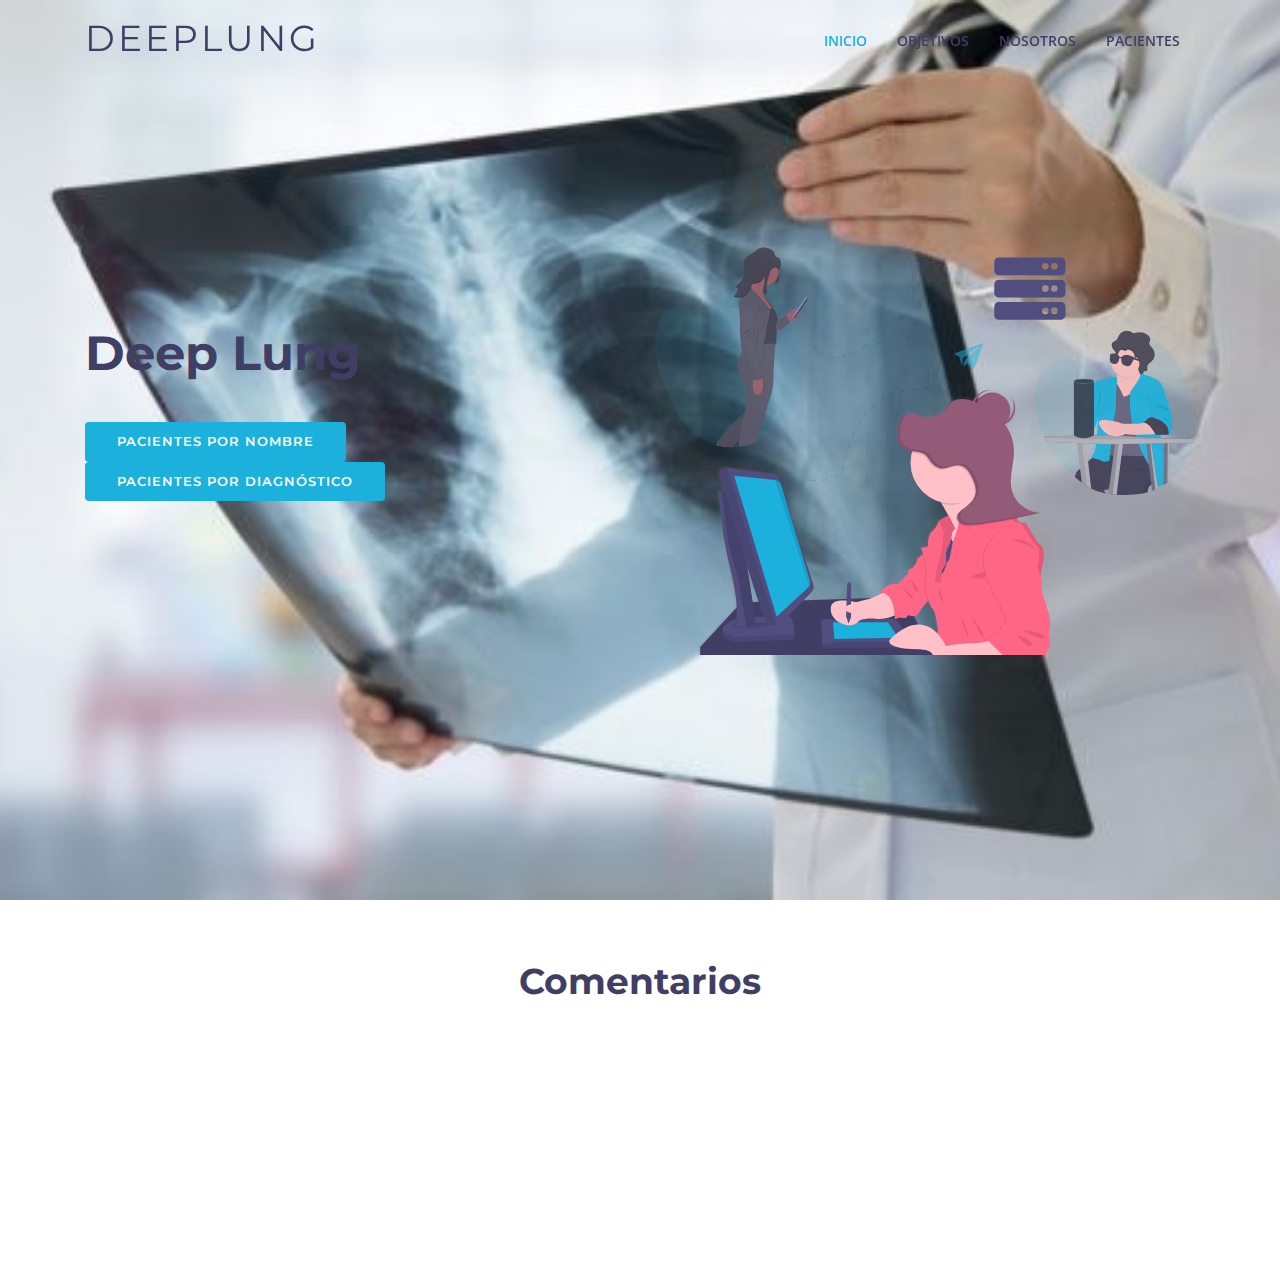
==== nombres.html @ f7f76b73 "Create nombres.html" ====
<!DOCTYPE html>
<html lang="en">
<head>
  <meta charset="utf-8">
  <title>Deep Lung_Pacientes</title>
  <meta content="width=device-width, initial-scale=1.0" name="viewport">
  <meta content="" name="keywords">
  <meta content="" name="description">

  <!-- Favicons -->
  <link href="img/favicon.png" rel="icon">
  <link href="img/apple-touch-icon.png" rel="apple-touch-icon">

  <!-- Google Fonts -->
  <link href="https://fonts.googleapis.com/css?family=Open+Sans:300,300i,400,400i,500,600,700,700i|Montserrat:300,400,500,600,700" rel="stylesheet">

  <!-- Bootstrap CSS File -->
  <link href="lib/bootstrap/css/bootstrap.min.css" rel="stylesheet">

  <!-- Libraries CSS Files -->
  <link href="lib/font-awesome/css/font-awesome.min.css" rel="stylesheet">
  <link href="lib/animate/animate.min.css" rel="stylesheet">
  <link href="lib/ionicons/css/ionicons.min.css" rel="stylesheet">
  <link href="lib/owlcarousel/assets/owl.carousel.min.css" rel="stylesheet">
  <link href="lib/lightbox/css/lightbox.min.css" rel="stylesheet">

  <!-- Main Stylesheet File -->
  <link href="css/style.css" rel="stylesheet">

 
</head>

<body>
  <!--==========================
  Header
  ============================-->
  <header id="header">

    <div class="container">

      <div class="logo float-left">
        <!-- Uncomment below if you prefer to use an image logo -->
        <h1 class="text-light"><a href="#intro" class="scrollto"><span>DeepLung</span></a></h1>
        <!-- <a href="#header" class="scrollto"><img src="img/logo.png" alt="" class="img-fluid"></a> -->
      </div>

      <nav class="main-nav float-right d-none d-lg-block">
        <ul>
          <li class="active"><a href="#intro">Inicio</a></li>
          <li><a href="#services">Objetivos</a></li>
          <li><a href="#about">Nosotros</a></li>
          <li><a href="#">Pacientes</a></li>
          <!---<ul>
             <li><a href="nombres.html">Nombres</a></li>
             <li><a href="nombres.html">Diagnóstico</a></li>
          </ul>--->
        </ul>
      </nav><!-- .main-nav -->
      
    </div>
  </header><!-- #header -->

  <!--==========================
    Intro Section
  ============================-->
  <section id="intro" class="clearfix">
    <div class="container d-flex h-100">
      <div class="row justify-content-center align-self-center">
        <div class="col-md-6 intro-info order-md-first order-last">
          <h2>Deep Lung</h2>
          <div>
            <a href="nombres.html" class="btn-get-started scrollto">Pacientes por nombre</a>
          </div>
          <div>
            <a href="diagnóstico" class="btn-get-started scrollto">Pacientes por diagnóstico</a>
          </div>
        </div>
  
        <div class="col-md-6 intro-img order-md-last order-first">
          <img src="img/intro-img.svg" alt="" class="img-fluid">
        </div>
      </div>

    </div>
  </section><!-- #intro -->

  <main id="main">



        <!--==========================
     


    <!--==========================
      Testimonios
    ============================-->
    <section id="testimonials">
      <div class="container">

        <header class="section-header">
          <h3>Comentarios</h3>
        </header>

        <div class="row justify-content-center">
          <div class="col-lg-8">

            <div class="owl-carousel testimonials-carousel wow fadeInUp">
    
              <div class="testimonial-item">
                <img src="img/testimonial-1.jpg" class="testimonial-img" alt="">
                <h3>Saul Goodman</h3>
                <h4>Médico neumólogo</h4>
                <p>
                  HOLA.
                </p>
              </div>
    
              <div class="testimonial-item">
                <img src="img/testimonial-2.jpg" class="testimonial-img" alt="">
                <h3>Sara Wilsson</h3>
                <h4>Radiólogo</h4>
                <p>
                  Hola
                </p>
              </div>
    
              <div class="testimonial-item">
                <img src="img/testimonial-3.jpg" class="testimonial-img" alt="">
                <h3>Jena Karlis</h3>
                <h4>Radiólogo</h4>
                <p>
                  Hola.
                </p>
              </div>
    
              <div class="testimonial-item">
                <img src="img/testimonial-4.jpg" class="testimonial-img" alt="">
                <h3>Matt Brandon</h3>
                <h4>Médico Neumólogo</h4>
                <p>
                  Hola
                </p>
              </div>

            </div>

          </div>
        </div>


      </div>
    </section>



  
  </main>

  

  <!-- JavaScript Libraries -->
  <script src="lib/jquery/jquery.min.js"></script>
  <script src="lib/jquery/jquery-migrate.min.js"></script>
  <script src="lib/bootstrap/js/bootstrap.bundle.min.js"></script>
  <script src="lib/easing/easing.min.js"></script>
  <script src="lib/mobile-nav/mobile-nav.js"></script>
  <script src="lib/wow/wow.min.js"></script>
  <script src="lib/waypoints/waypoints.min.js"></script>
  <script src="lib/counterup/counterup.min.js"></script>
  <script src="lib/owlcarousel/owl.carousel.min.js"></script>
  <script src="lib/isotope/isotope.pkgd.min.js"></script>
  <script src="lib/lightbox/js/lightbox.min.js"></script>
  <!-- Contact Form JavaScript File -->
  <script src="contactform/contactform.js"></script>

  <!-- Template Main Javascript File -->
  <script src="js/main.js"></script>

</body>
</html>
---- css/style.css ----
/*
  Theme Name: Rapid
  Theme URL: https://bootstrapmade.com/rapid-multipurpose-bootstrap-business-template/
  Author: BootstrapMade.com
  License: https://bootstrapmade.com/license/
*/

/*--------------------------------------------------------------
# General
--------------------------------------------------------------*/

body {
  background: #fff;
  color: #444;
  font-family: "Open Sans", sans-serif;
}

a {
  color: #1bb1dc;
  transition: 0.5s;
}

a:hover,
a:active,
a:focus {
  color: #0a98c0;
  outline: none;
  text-decoration: none;
}

p {
  padding: 0;
  margin: 0 0 30px 0;
}

h1,
h2,
h3,
h4,
h5,
h6 {
  font-family: "Montserrat", sans-serif;
  font-weight: 400;
  margin: 0 0 20px 0;
  padding: 0;
}

/* Back to top button */

.back-to-top {
  position: fixed;
  display: none;
  background: #1bb1dc;
  color: #fff;
  width: 44px;
  height: 44px;
  text-align: center;
  line-height: 1;
  font-size: 16px;
  border-radius: 50%;
  right: 15px;
  bottom: 15px;
  transition: background 0.5s;
  z-index: 11;
}

.back-to-top i {
  padding-top: 12px;
  color: #fff;
}

/* Prelaoder */

#preloader {
  position: fixed;
  top: 0;
  left: 0;
  right: 0;
  bottom: 0;
  z-index: 9999;
  overflow: hidden;
  background: #fff;
}

#preloader:before {
  content: "";
  position: fixed;
  top: calc(50% - 30px);
  left: calc(50% - 30px);
  border: 6px solid #f2f2f2;
  border-top: 6px solid #1bb1dc;
  border-radius: 50%;
  width: 60px;
  height: 60px;
  -webkit-animation: animate-preloader 1s linear infinite;
  animation: animate-preloader 1s linear infinite;
}

@-webkit-keyframes animate-preloader {
  0% {
    -webkit-transform: rotate(0deg);
    transform: rotate(0deg);
  }

  100% {
    -webkit-transform: rotate(360deg);
    transform: rotate(360deg);
  }
}

@keyframes animate-preloader {
  0% {
    -webkit-transform: rotate(0deg);
    transform: rotate(0deg);
  }

  100% {
    -webkit-transform: rotate(360deg);
    transform: rotate(360deg);
  }
}

/*--------------------------------------------------------------
# Top Bar
--------------------------------------------------------------*/

#topbar {
  padding: 0 0 10px 0;
  font-size: 14px;
  transition: all 0.5s;
}

#topbar .social-links {
  text-align: right;
}

#topbar .social-links a {
  color: #535074;
  padding: 4px 12px;
  display: inline-block;
  line-height: 1px;
}

#topbar .social-links a:hover {
  color: #1bb1dc;
}

#topbar .social-links a:first-child {
  border-left: 0;
}

/*--------------------------------------------------------------
# Header
--------------------------------------------------------------*/

#header {
  height: 110px;
  transition: all 0.5s;
  z-index: 997;
  transition: all 0.5s;
  padding: 20px 0;
  position: fixed;
  left: 0;
  top: 0;
  right: 0;
  transition: all 0.5s;
  z-index: 997;
}

#header.header-scrolled,
#header.header-pages {
  height: 70px;
  padding: 15px 0;
  background-color: #fff;
  box-shadow: 0px 0px 30px rgba(127, 137, 161, 0.3);
}

#header.header-scrolled #topbar,
#header.header-pages #topbar {
  display: none;
}

#header .logo h1 {
  font-size: 36px;
  margin: 0;
  padding: 0;
  line-height: 1;
  font-weight: 400;
  letter-spacing: 3px;
  text-transform: uppercase;
}

#header .logo h1 a,
#header .logo h1 a:hover {
  color: #413e66;
  text-decoration: none;
}

#header .logo img {
  padding: 0;
  margin: 7px 0;
  max-height: 26px;
}

.main-pages {
  margin-top: 60px;
}

/*--------------------------------------------------------------
# Intro Section
--------------------------------------------------------------*/

#intro {
  width: 100%;
  height: 100vh;
  position: relative;
  background: #f5f8fd url("../img/imagen_radio1.jpg") center top no-repeat;
  background-size: cover;
}

#intro .intro-info h2 {
  color: #413e66;
  margin-bottom: 40px;
  font-size: 48px;
  font-weight: 700;
}

#intro .intro-info h2 span {
  color: #1bb1dc;
}

#intro .intro-info .btn-get-started,
#intro .intro-info .btn-services {
  font-family: "Montserrat", sans-serif;
  font-size: 13px;
  font-weight: 600;
  text-transform: uppercase;
  letter-spacing: 1px;
  display: inline-block;
  padding: 10px 32px;
  border-radius: 4px;
  transition: 0.5s;
  color: #fff;
  background: #1bb1dc;
  color: #fff;
}

#intro .intro-info .btn-get-started:hover,
#intro .intro-info .btn-services:hover {
  background: #0a98c0;
}

/*--------------------------------------------------------------
# Navigation Menu
--------------------------------------------------------------*/

/* Desktop Navigation */

.main-nav {
  /* Drop Down */
  /* Deep Drop Down */
}

.main-nav,
.main-nav * {
  margin: 0;
  padding: 0;
  list-style: none;
}

.main-nav > ul > li {
  position: relative;
  white-space: nowrap;
  float: left;
}

.main-nav a {
  display: block;
  position: relative;
  color: #413e66;
  padding: 10px 15px;
  transition: 0.3s;
  font-size: 14px;
  font-family: "Open Sans", sans-serif;
  text-transform: uppercase;
  font-weight: 600;
}

.main-nav a:hover,
.main-nav .active > a,
.main-nav li:hover > a {
  color: #1bb1dc;
  text-decoration: none;
}

.main-nav .drop-down ul {
  display: block;
  position: absolute;
  left: 0;
  top: calc(100% - 30px);
  z-index: 99;
  opacity: 0;
  visibility: hidden;
  padding: 10px 0;
  background: #fff;
  box-shadow: 0px 0px 30px rgba(127, 137, 161, 0.25);
  transition: ease all 0.3s;
}

.main-nav .drop-down:hover > ul {
  opacity: 1;
  top: 100%;
  visibility: visible;
}

.main-nav .drop-down li {
  min-width: 180px;
  position: relative;
}

.main-nav .drop-down ul a {
  padding: 10px 20px;
  font-size: 14px;
  font-weight: 500;
  text-transform: none;
  color: #065e77;
}

.main-nav .drop-down ul a:hover,
.main-nav .drop-down ul .active > a,
.main-nav .drop-down ul li:hover > a {
  color: #1bb1dc;
}

.main-nav .drop-down > a:after {
  content: "\f107";
  font-family: FontAwesome;
  padding-left: 10px;
}

.main-nav .drop-down .drop-down ul {
  top: 0;
  left: calc(100% - 30px);
}

.main-nav .drop-down .drop-down:hover > ul {
  opacity: 1;
  top: 0;
  left: 100%;
}

.main-nav .drop-down .drop-down > a {
  padding-right: 35px;
}

.main-nav .drop-down .drop-down > a:after {
  content: "\f105";
  position: absolute;
  right: 15px;
}

/* Mobile Navigation */

.mobile-nav {
  position: fixed;
  top: 0;
  bottom: 0;
  z-index: 9999;
  overflow-y: auto;
  left: -260px;
  width: 260px;
  padding-top: 18px;
  background: rgba(40, 38, 70, 0.8);
  transition: 0.4s;
}

.mobile-nav * {
  margin: 0;
  padding: 0;
  list-style: none;
}

.mobile-nav a {
  display: block;
  position: relative;
  color: #fff;
  padding: 10px 20px;
  font-weight: 500;
}

.mobile-nav a:hover,
.mobile-nav .active > a,
.mobile-nav li:hover > a {
  color: #8dc2fa;
  text-decoration: none;
}

.mobile-nav .drop-down > a:after {
  content: "\f078";
  font-family: FontAwesome;
  padding-left: 10px;
  position: absolute;
  right: 15px;
}

.mobile-nav .active.drop-down > a:after {
  content: "\f077";
}

.mobile-nav .drop-down > a {
  padding-right: 35px;
}

.mobile-nav .drop-down ul {
  display: none;
  overflow: hidden;
}

.mobile-nav .drop-down li {
  padding-left: 20px;
}

.mobile-nav-toggle {
  position: fixed;
  right: 0;
  top: 0;
  z-index: 9998;
  border: 0;
  background: none;
  font-size: 24px;
  transition: all 0.4s;
  outline: none !important;
  line-height: 1;
  cursor: pointer;
  text-align: right;
}

.mobile-nav-toggle i {
  margin: 18px 18px 0 0;
  color: #065e77;
}

.mobile-nav-overly {
  width: 100%;
  height: 100%;
  z-index: 9997;
  top: 0;
  left: 0;
  position: fixed;
  background: rgba(40, 38, 70, 0.8);
  overflow: hidden;
  display: none;
}

.mobile-nav-active {
  overflow: hidden;
}

.mobile-nav-active .mobile-nav {
  left: 0;
}

.mobile-nav-active .mobile-nav-toggle i {
  color: #fff;
}

/*--------------------------------------------------------------
# Sections
--------------------------------------------------------------*/

/* Sections Header
--------------------------------*/

.section-header h3 {
  font-size: 36px;
  color: #413e66;
  text-align: center;
  font-weight: 700;
  position: relative;
  font-family: "Montserrat", sans-serif;
}

.section-header p {
  text-align: center;
  margin: auto;
  font-size: 15px;
  padding-bottom: 60px;
  color: #535074;
  width: 50%;
}

/* Section with background
--------------------------------*/

.section-bg {
  background: #f5f8fd;
}

/* About Us Section
--------------------------------*/

#about {
  padding: 80px 0;
}

#about .about-content {
  padding-top: 40px;
}

#about .about-content h2 {
  color: #413e66;
  font-family: "Montserrat", sans-serif;
  font-weight: 700;
}

#about .about-content h3 {
  color: #696592;
  font-weight: 400;
  font-size: 22px;
  font-style: italic;
}

#about .about-content ul {
  list-style: none;
  padding: 0;
}

#about .about-content ul li {
  padding-bottom: 10px;
}

#about .about-content ul li i {
  font-size: 20px;
  padding-right: 4px;
  color: #1bb1dc;
}

#about .about-img {
  position: relative;
  margin: 30px 30px 30px 30px;
}

#about .about-img img {
  width: 100%;
  border: 8px solid #fff;
  transition: .5s;
}

#about .about-img img:hover {
  width: 100%;
  -webkit-transform: scale(1.03);
  transform: scale(1.03);
}

#about .about-img::before {
  position: absolute;
  left: -31px;
  top: -30px;
  width: 90%;
  height: 92%;
  z-index: -1;
  content: '';
  background-color: #ebf1fa;
  transition: .5s;
}

#about .about-img::after {
  position: absolute;
  right: -31px;
  bottom: -30px;
  width: 90%;
  height: 92%;
  z-index: -1;
  content: '';
  background-color: #ebf1fa;
  transition: .5s;
}

/* Services Section
--------------------------------*/

#services {
  padding: 60px 0 40px 0;
}

#services .box {
  padding: 30px;
  position: relative;
  overflow: hidden;
  border-radius: 10px;
  margin: 0 10px 40px 10px;
  background: #fff;
  box-shadow: 0 10px 29px 0 rgba(68, 88, 144, 0.1);
  transition: all 0.3s ease-in-out;
  text-align: center;
}

#services .box:hover {
  -webkit-transform: scale(1.1);
  transform: scale(1.1);
}

#services .icon {
  margin: 0 auto 15px auto;
  padding-top: 12px;
  display: inline-block;
  text-align: center;
  border-radius: 50%;
  width: 60px;
  height: 60px;
}

#services .icon i {
  font-size: 36px;
  line-height: 1;
}

#services .title {
  font-weight: 700;
  margin-bottom: 15px;
  font-size: 18px;
}

#services .title a {
  color: #111;
}

#services .box:hover .title a {
  color: #1bb1dc;
}

#services .description {
  font-size: 14px;
  line-height: 28px;
  margin-bottom: 0;
  text-align: left;
}

/* Why Us Section
--------------------------------*/

#why-us {
  padding: 60px 0;
}

#why-us .why-us-content .features {
  margin: 0 0 15px 0;
  padding: 0;
  transition: 0.3s ease-in-out;
}

#why-us .why-us-content .features i {
  font-size: 36px;
  float: left;
}

#why-us .why-us-content .features h4 {
  font-size: 24px;
  font-weight: 600;
  margin-left: 56px;
  color: #413e66;
  margin-bottom: 5px;
}

#why-us .why-us-content .features p {
  font-size: 16px;
  margin-left: 56px;
  color: #555186;
}

#why-us .counters {
  padding-top: 40px;
}

#why-us .counters span {
  font-family: "Montserrat", sans-serif;
  font-weight: bold;
  font-size: 48px;
  display: block;
  color: #555186;
}

#why-us .counters p {
  padding: 0;
  margin: 0 0 20px 0;
  font-family: "Montserrat", sans-serif;
  font-size: 14px;
  color: #8a87b6;
}

/* Call To Action Section
--------------------------------*/

#call-to-action {
  background: #2d2b46;
  background-size: cover;
  padding: 40px 0;
}

#call-to-action .cta-title {
  color: #fff;
  font-size: 28px;
  font-weight: 700;
}

#call-to-action .cta-text {
  color: #fff;
}

#call-to-action .cta-btn {
  font-family: "Montserrat", sans-serif;
  font-weight: 700;
  font-size: 16px;
  letter-spacing: 1px;
  display: inline-block;
  padding: 8px 26px;
  border-radius: 3px;
  transition: 0.5s;
  margin: 10px;
  border: 3px solid #fff;
  color: #fff;
}

#call-to-action .cta-btn:hover {
  background: #1bb1dc;
  border: 3px solid #1bb1dc;
}

/* Features Section
--------------------------------*/

#features {
  padding: 80px 0;
}

#features h4 {
  font-weight: 600;
  font-size: 24px;
}

/* Portfolio Section
--------------------------------*/

#portfolio {
  padding: 60px 0;
}

#portfolio #portfolio-flters {
  padding: 0;
  margin: 5px 0 35px 0;
  list-style: none;
  text-align: center;
}

#portfolio #portfolio-flters li {
  cursor: pointer;
  margin: 15px 15px 15px 0;
  display: inline-block;
  padding: 6px 10px;
  font-size: 16px;
  line-height: 20px;
  color: #413e66;
  margin-bottom: 5px;
  transition: all 0.3s ease-in-out;
}

#portfolio #portfolio-flters li:hover,
#portfolio #portfolio-flters li.filter-active {
  color: #1bb1dc;
}

#portfolio #portfolio-flters li:last-child {
  margin-right: 0;
}

#portfolio .portfolio-item {
  position: relative;
  overflow: hidden;
  margin-bottom: 30px;
}

#portfolio .portfolio-item .portfolio-wrap {
  overflow: hidden;
  position: relative;
  margin: 0;
}

#portfolio .portfolio-item .portfolio-wrap:hover img {
  opacity: 0.4;
  transition: 0.3s;
}

#portfolio .portfolio-item .portfolio-wrap .portfolio-info {
  position: absolute;
  top: 0;
  right: 0;
  bottom: 0;
  left: 0;
  display: -webkit-box;
  display: -webkit-flex;
  display: -ms-flexbox;
  display: flex;
  -webkit-box-pack: center;
  -webkit-justify-content: center;
  -ms-flex-pack: center;
  justify-content: center;
  -webkit-box-align: center;
  -webkit-align-items: center;
  -ms-flex-align: center;
  align-items: center;
  -webkit-box-orient: vertical;
  -webkit-box-direction: normal;
  -webkit-flex-direction: column;
  -ms-flex-direction: column;
  flex-direction: column;
  text-align: center;
  opacity: 0;
  transition: 0.2s linear;
}

#portfolio .portfolio-item .portfolio-wrap .portfolio-info h4 {
  font-size: 22px;
  line-height: 1px;
  font-weight: 700;
  margin-bottom: 14px;
  padding-bottom: 0;
}

#portfolio .portfolio-item .portfolio-wrap .portfolio-info h4 a {
  color: #fff;
}

#portfolio .portfolio-item .portfolio-wrap .portfolio-info h4 a:hover {
  color: #1bb1dc;
}

#portfolio .portfolio-item .portfolio-wrap .portfolio-info p {
  padding: 0;
  margin: 0;
  color: #f8fcff;
  font-weight: 500;
  font-size: 14px;
  text-transform: uppercase;
}

#portfolio .portfolio-item .portfolio-wrap .portfolio-info .link-preview,
#portfolio .portfolio-item .portfolio-wrap .portfolio-info .link-details {
  display: inline-block;
  line-height: 1;
  text-align: center;
  width: 36px;
  height: 36px;
  background: #1bb1dc;
  border-radius: 50%;
  margin: 10px 4px 0 4px;
}

#portfolio .portfolio-item .portfolio-wrap .portfolio-info .link-preview i,
#portfolio .portfolio-item .portfolio-wrap .portfolio-info .link-details i {
  padding-top: 6px;
  font-size: 22px;
  color: #fff;
}

#portfolio .portfolio-item .portfolio-wrap .portfolio-info .link-preview:hover,
#portfolio .portfolio-item .portfolio-wrap .portfolio-info .link-details:hover {
  background: #42c3e8;
}

#portfolio .portfolio-item .portfolio-wrap .portfolio-info .link-preview:hover i,
#portfolio .portfolio-item .portfolio-wrap .portfolio-info .link-details:hover i {
  color: #fff;
}

#portfolio .portfolio-item .portfolio-wrap:hover {
  background: #282646;
}

#portfolio .portfolio-item .portfolio-wrap:hover .portfolio-info {
  opacity: 1;
}

/* Testimonials Section
--------------------------------*/

#testimonials {
  padding: 60px 0;
}

#testimonials .section-header {
  margin-bottom: 40px;
}

#testimonials .testimonial-item .testimonial-img {
  width: 120px;
  border-radius: 50%;
  border: 4px solid #fff;
  float: left;
}

#testimonials .testimonial-item h3 {
  font-size: 20px;
  font-weight: bold;
  margin: 10px 0 5px 0;
  color: #111;
  margin-left: 140px;
}

#testimonials .testimonial-item h4 {
  font-size: 14px;
  color: #999;
  margin: 0 0 15px 0;
  margin-left: 140px;
}

#testimonials .testimonial-item p {
  font-style: italic;
  margin: 0 0 15px 140px;
}

#testimonials .owl-nav,
#testimonials .owl-dots {
  margin-top: 5px;
  text-align: center;
}

#testimonials .owl-dot {
  display: inline-block;
  margin: 0 5px;
  width: 12px;
  height: 12px;
  border-radius: 50%;
  background-color: #ddd;
}

#testimonials .owl-dot.active {
  background-color: #1bb1dc;
}

/* Team Section
--------------------------------*/

#team {
  padding: 60px 0;
}

#team .member {
  text-align: center;
  margin-bottom: 20px;
  position: relative;
  overflow: hidden;
}

#team .member .member-info {
  display: -webkit-box;
  display: -webkit-flex;
  display: -ms-flexbox;
  display: flex;
  -webkit-box-pack: center;
  -webkit-justify-content: center;
  -ms-flex-pack: center;
  justify-content: center;
  -webkit-box-align: center;
  -webkit-align-items: center;
  -ms-flex-align: center;
  align-items: center;
  position: absolute;
  bottom: 0;
  left: 0;
  right: 0;
  transition: 0.2s;
  padding: 15px 0;
  background: rgba(29, 28, 41, 0.6);
}

#team .member .member-info-content {
  transition: margin 0.2s;
  height: 40px;
  transition: height 0.4s;
}

#team .member:hover .member-info {
  transition: 0.4s;
}

#team .member:hover .member-info-content {
  height: 80px;
}

#team .member h4 {
  font-weight: 700;
  margin-bottom: 2px;
  font-size: 18px;
  color: #fff;
}

#team .member span {
  font-style: italic;
  display: block;
  font-size: 13px;
  color: #fff;
}

#team .member .social {
  margin-top: 15px;
}

#team .member .social a {
  transition: none;
  color: #fff;
}

#team .member .social a:hover {
  color: #1bb1dc;
}

#team .member .social i {
  font-size: 18px;
  margin: 0 2px;
}

/* Clients Section
--------------------------------*/

#clients {
  padding: 60px 0;
}

#clients img {
  max-width: 80%;
  opacity: 0.5;
  transition: 0.3s;
  padding: 15px 0;
}

#clients img:hover {
  opacity: 1;
}

#clients .owl-nav,
#clients .owl-dots {
  margin-top: 5px;
  text-align: center;
}

#clients .owl-dot {
  display: inline-block;
  margin: 0 5px;
  width: 12px;
  height: 12px;
  border-radius: 50%;
  background-color: #ddd;
}

#clients .owl-dot.active {
  background-color: #1bb1dc;
}

/* Pricing Section
--------------------------------*/

#pricing {
  padding: 80px 0;
}

#pricing .card {
  border: 0;
  border-radius: 0px;
  box-shadow: 0 3px 0px 0 rgba(65, 62, 102, 0.08);
  transition: all .3s ease-in-out;
  padding: 36px 0;
  position: relative;
}

#pricing .card:after {
  content: '';
  position: absolute;
  top: 0;
  left: 0;
  width: 0%;
  height: 5px;
  background-color: #1bb1dc;
  transition: 0.5s;
}

#pricing .card:hover {
  -webkit-transform: scale(1.05);
  transform: scale(1.05);
  box-shadow: 0 20px 35px 0 rgba(0, 0, 0, 0.08);
}

#pricing .card:hover:after {
  width: 100%;
}

#pricing .card .card-header {
  background-color: white;
  border-bottom: 0px;
  -moz-text-align-last: center;
  text-align-last: center;
}

#pricing .card .card-title {
  margin-bottom: 16px;
  color: #535074;
}

#pricing .card .card-block {
  padding-top: 0;
  text-align: center;
}

#pricing .card .list-group-item {
  border: 0px;
  padding: 6px;
  color: #413e66;
  font-weight: 300;
}

#pricing .card h3 {
  font-size: 64px;
  margin-bottom: 0px;
  color: #535074;
}

#pricing .card h3 .currency {
  font-size: 30px;
  position: relative;
  font-weight: 400;
  top: -30px;
  letter-spacing: 0px;
}

#pricing .card h3 .period {
  font-size: 16px;
  color: #6c67a3;
  letter-spacing: 0px;
}

#pricing .card .list-group {
  margin-bottom: 15px;
}

#pricing .card .btn {
  text-transform: uppercase;
  font-size: 13px;
  font-weight: 500;
  color: #5f5b96;
  border-radius: 0;
  padding: 10px 24px;
  letter-spacing: 1px;
  border-radius: 3px;
  display: inline-block;
  background: #1bb1dc;
  color: #fff;
}

#pricing .card .btn:hover {
  background: #0a98c0;
}

/* Frequently Asked Questions Section
--------------------------------*/

#faq {
  padding: 60px 0;
  overflow: hidden;
}

#faq #faq-list {
  padding: 0;
  list-style: none;
}

#faq #faq-list li {
  border-bottom: 1px solid #ebebeb;
}

#faq #faq-list a {
  padding: 22px 0;
  display: block;
  position: relative;
  font-family: "Montserrat", sans-serif;
  font-size: 20px;
  line-height: 1;
  font-weight: 400;
  padding-right: 20px;
}

#faq #faq-list i {
  font-size: 24px;
  position: absolute;
  right: 0;
  top: 20px;
}

#faq #faq-list p {
  margin-bottom: 20px;
}

#faq #faq-list a.collapse {
  color: #1bb1dc;
}

#faq #faq-list a.collapsed {
  color: #000;
}

#faq #faq-list a.collapsed i::before {
  content: "\f2c7" !important;
}

/*--------------------------------------------------------------
# Footer
--------------------------------------------------------------*/

#footer {
  padding: 0 0 30px 0;
  font-size: 14px;
  background: #fff;
}

#footer .footer-top {
  padding: 60px 0 30px 0;
  background: #f5f8fd;
}

#footer .footer-top .footer-info {
  margin-bottom: 30px;
}

#footer .footer-top .footer-info h3 {
  font-size: 34px;
  margin: 0 0 20px 0;
  padding: 2px 0 2px 0;
  line-height: 1;
  font-family: "Montserrat", sans-serif;
  color: #413e66;
  font-weight: 400;
  letter-spacing: 3px;
  text-transform: uppercase;
}

#footer .footer-top .footer-info p {
  font-size: 13px;
  line-height: 24px;
  margin-bottom: 0;
  font-family: "Montserrat", sans-serif;
  color: #535074;
}

#footer .footer-top .social-links a {
  font-size: 18px;
  display: inline-block;
  background: #1bb1dc;
  color: #fff;
  line-height: 1;
  padding: 8px 0;
  margin-right: 4px;
  border-radius: 50%;
  text-align: center;
  width: 36px;
  height: 36px;
  transition: 0.3s;
}

#footer .footer-top .social-links a:hover {
  background: #0a98c0;
  color: #fff;
}

#footer .footer-top h4 {
  font-size: 14px;
  font-weight: bold;
  color: #413e66;
  text-transform: uppercase;
  position: relative;
  padding-bottom: 10px;
}

#footer .footer-top .footer-links {
  margin-bottom: 30px;
}

#footer .footer-top .footer-links ul {
  list-style: none;
  padding: 0;
  margin: 0;
}

#footer .footer-top .footer-links ul li {
  padding: 8px 0;
}

#footer .footer-top .footer-links ul li:first-child {
  padding-top: 0;
}

#footer .footer-top .footer-links ul a {
  color: #696592;
}

#footer .footer-top .footer-links ul a:hover {
  color: #1bb1dc;
}

#footer .footer-top .footer-contact {
  margin-bottom: 30px;
}

#footer .footer-top .footer-contact p {
  line-height: 26px;
}

#footer .footer-top .footer-newsletter {
  margin-bottom: 30px;
}

#footer .footer-top .footer-newsletter input[type="email"] {
  border: 0;
  padding: 6px 8px;
  width: 65%;
  border: 1px solid #d9dde6;
}

#footer .footer-top .footer-newsletter input[type="submit"] {
  background: #1bb1dc;
  border: 1px solid #1bb1dc;
  width: 35%;
  padding: 6px 0;
  text-align: center;
  color: #fff;
  transition: 0.3s;
  cursor: pointer;
}

#footer .footer-top .footer-newsletter input[type="submit"]:hover {
  background: #0a98c0;
}

#footer .footer-top .form .form-group {
  margin-bottom: 15px;
}

#footer .footer-top .form #sendmessage {
  color: #fff;
  background: #1bb1dc;
  display: none;
  text-align: center;
  padding: 15px;
  font-weight: 600;
  margin-bottom: 15px;
}

#footer .footer-top .form #errormessage {
  color: #fff;
  display: none;
  background: red;
  text-align: center;
  padding: 15px;
  font-weight: 600;
  margin-bottom: 15px;
}

#footer .footer-top .form #sendmessage.show,
#footer .footer-top .form #errormessage.show,
#footer .footer-top .form .show {
  display: block;
}

#footer .footer-top .form .validation {
  color: red;
  display: none;
  margin: 0 0 20px;
  font-weight: 400;
  font-size: 13px;
}

#footer .footer-top .form label {
  color: #413e66;
  font-weight: 500;
}

#footer .footer-top .form input,
#footer .footer-top .form textarea {
  border-radius: 0;
  box-shadow: none;
  border: 1px solid #dce1ec;
  font-size: 14px;
}

#footer .footer-top .form input::-webkit-input-placeholder,
#footer .footer-top .form textarea::-webkit-input-placeholder {
  color: #a2a0bd;
}

#footer .footer-top .form input::-moz-placeholder,
#footer .footer-top .form textarea::-moz-placeholder {
  color: #a2a0bd;
}

#footer .footer-top .form input:-ms-input-placeholder,
#footer .footer-top .form textarea:-ms-input-placeholder {
  color: #a2a0bd;
}

#footer .footer-top .form input::placeholder,
#footer .footer-top .form textarea::placeholder {
  color: #a2a0bd;
}

#footer .footer-top .form button[type="submit"] {
  background: #1bb1dc;
  border: 0;
  border-radius: 3px;
  padding: 8px 30px;
  color: #fff;
  transition: 0.3s;
}

#footer .footer-top .form button[type="submit"]:hover {
  background: #0a98c0;
  cursor: pointer;
}

#footer .copyright {
  text-align: center;
  padding-top: 30px;
  color: #535074;
  font-size: 15px;
}

#footer .credits {
  text-align: center;
  font-size: 14px;
  padding-top: 4px;
  color: #8582a8;
}

#footer .credits a {
  color: #1bb1dc;
}

#footer .credits a:hover {
  color: #0a98c0;
}

/*--------------------------------------------------------------
# Responsive Media Queries
--------------------------------------------------------------*/

@media (min-width: 991px) {
  #call-to-action .cta-btn-container {
    display: -webkit-box;
    display: -webkit-flex;
    display: -ms-flexbox;
    display: flex;
    -webkit-box-align: center;
    -webkit-align-items: center;
    -ms-flex-align: center;
    align-items: center;
    -webkit-box-pack: end;
    -webkit-justify-content: flex-end;
    -ms-flex-pack: end;
    justify-content: flex-end;
  }
}

@media (min-width: 992px) {
  #intro .intro-info {
    padding-top: 80px;
  }

  #testimonials .testimonial-item p {
    width: 80%;
  }
}

@media (max-width: 991px) {
  #topbar {
    display: none;
  }

  #header {
    height: 70px;
    padding: 15px 0;
  }

  #header .logo h1 {
    font-size: 28px;
    padding: 8px 0;
  }

  #why-us .why-us-content {
    padding-top: 30px;
  }

  #pricing {
    padding-bottom: 30px;
  }

  #pricing .card {
    margin-bottom: 50px;
  }
}

@media (max-width: 768px) {
  .back-to-top {
    bottom: 15px;
  }

  #faq #faq-list a {
    font-size: 18px;
  }

  #faq #faq-list i {
    top: 13px;
  }
}

@media (max-width: 767px) {
  #intro {
    height: auto;
    padding: 80px 0 60px 0;
  }

  #intro .container {
    height: auto !important;
  }

  #intro .intro-img {
    width: 80%;
  }

  #intro .intro-info {
    text-align: center;
    padding-top: 40px;
  }

  #intro .intro-info h2 {
    font-size: 34px;
    margin-bottom: 30px;
  }

  .section-header p {
    width: 100%;
  }

  #testimonials .testimonial-item {
    text-align: center;
  }

  #testimonials .testimonial-item .testimonial-img {
    float: none;
    margin: auto;
  }

  #testimonials .testimonial-item h3,
  #testimonials .testimonial-item h4,
  #testimonials .testimonial-item p {
    margin-left: 0;
  }
}

@media (max-width: 574px) {
  #footer .footer-top .social-links a {
    margin-bottom: 25px;
  }
}
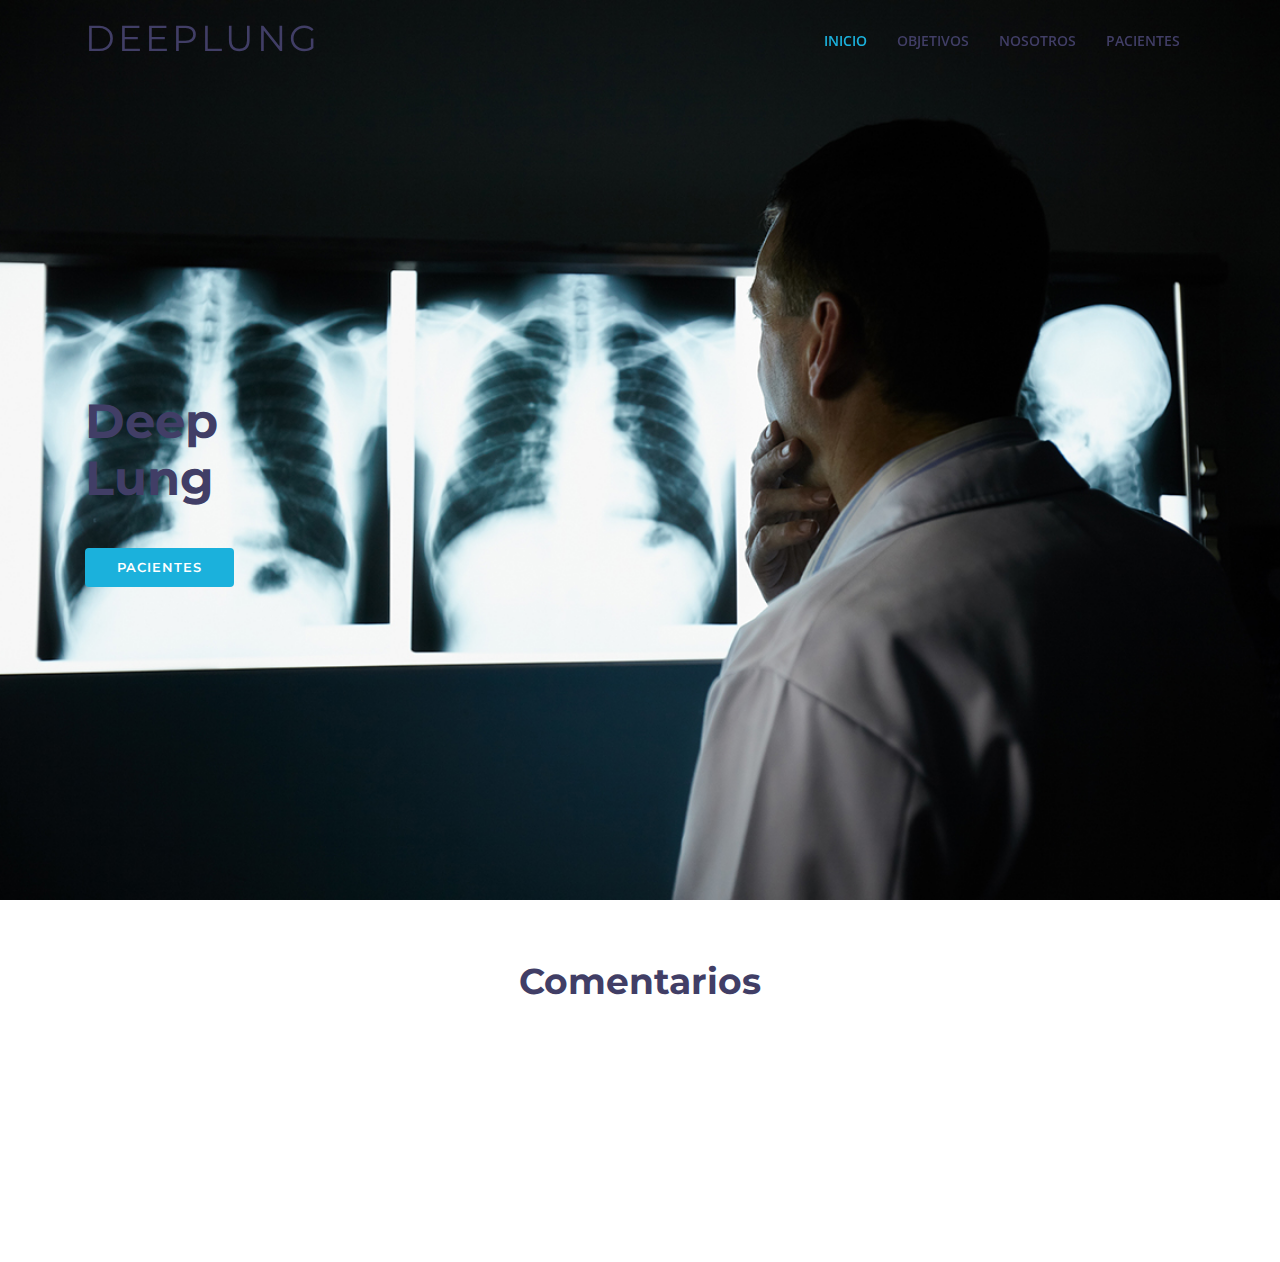
==== commit 3ceab846: "Update nombres.html" ====
--- a/nombres.html
+++ b/nombres.html
@@ -47,9 +47,9 @@
       <nav class="main-nav float-right d-none d-lg-block">
         <ul>
           <li class="active"><a href="#intro">Inicio</a></li>
-          <li><a href="#services">Objetivos</a></li>
-          <li><a href="#about">Nosotros</a></li>
-          <li><a href="#">Pacientes</a></li>
+          <li><a href="#intro">Objetivos</a></li>
+          <li><a href="#intro">Nosotros</a></li>
+          <li><a href="nombres.html">Pacientes</a></li>
           <!---<ul>
              <li><a href="nombres.html">Nombres</a></li>
              <li><a href="nombres.html">Diagnóstico</a></li>
@@ -69,15 +69,13 @@
         <div class="col-md-6 intro-info order-md-first order-last">
           <h2>Deep Lung</h2>
           <div>
-            <a href="nombres.html" class="btn-get-started scrollto">Pacientes por nombre</a>
+            <a href="nombres.html" class="btn-get-started scrollto">Pacientes</a>
           </div>
-          <div>
-            <a href="diagnóstico" class="btn-get-started scrollto">Pacientes por diagnóstico</a>
-          </div>
+         
         </div>
   
         <div class="col-md-6 intro-img order-md-last order-first">
-          <img src="img/intro-img.svg" alt="" class="img-fluid">
+          <!---<img src="img/intro-img.svg" alt="" class="img-fluid">--->
         </div>
       </div>
 
--- a/css/style.css
+++ b/css/style.css
@@ -214,7 +214,7 @@
   width: 100%;
   height: 100vh;
   position: relative;
-  background: #f5f8fd url("../img/imagen_radio1.jpg") center top no-repeat;
+  background: #f5f8fd url("../img/radiografias.jpg") center top no-repeat;
   background-size: cover;
 }
 
